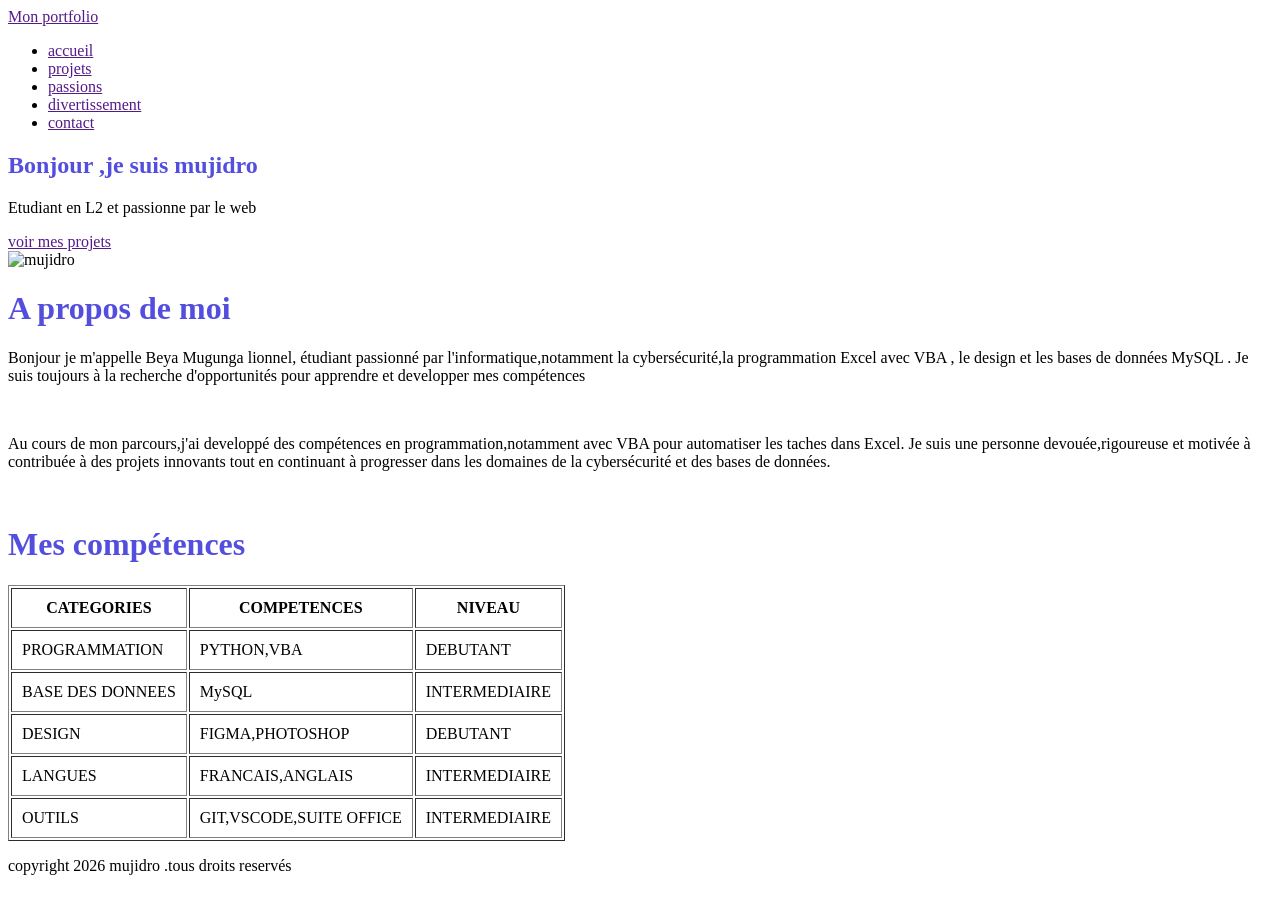
==== index.html @ fa2446de "Finir la maquette et initialiser le fichier de style css" ====
<!DOCTYPE html>
<html lang="en">
<head>
    <meta charset="UTF-8">
    <meta name="viewport" content="width=device-width, initial-scale=1.0">
    <title>Mon portfolio</title>
    <link rel="stylesheet" href="https://cdnjs.cloudflare.com/ajax/libs/font-awesome/7.0.1/css/all.min.css" integrity="sha512-2SwdPD6INVrV/lHTZbO2nodKhrnDdJK9/kg2XD1r9uGqPo1cUbujc+IYdlYdEErWNu69gVcYgdxlmVmzTWnetw==" crossorigin="anonymous" referrerpolicy="no-referrer" />
    <link rel="stylesheet" href="CSS/style.css">
</head>
<body>
    <header>
        <div>
            <a href="">Mon portfolio</a>
        </div>
        <nav>
        <ul>
            <li><a href="">accueil</a></li>
            <li><a href="">projets</a></li>
            <li><a href="">passions</a></li>
            <li><a href="">divertissement</a></li>
            <li><a href="">contact</a></li>
        </ul>
        </nav>
    </header>
    <main>
        <section>
        <div>
            <h1>Bonjour ,je suis mujidro</h1>
            <p>Etudiant en L2 et passionne par le web</p>
            <a href="">voir mes projets</a>
        </div>
        <div>
            <img src="images/mujidro.jpg.jpg" alt="mujidro" height="300"> 
        </div>
    </section>
    <section>
    <div>
    </main>
    <h1>A propos de moi</h1>
    <p>Bonjour je m'appelle Beya Mugunga lionnel, étudiant passionné par l'informatique,notamment la cybersécurité,la programmation Excel avec VBA , le design et les bases de données MySQL . Je suis toujours à la recherche d'opportunités pour apprendre et developper mes compétences</p> <br>
    <p>Au cours de mon parcours,j'ai developpé des compétences en programmation,notamment avec VBA pour automatiser les taches dans Excel. Je suis une personne devouée,rigoureuse et motivée à contribuée à des projets innovants tout en continuant à progresser dans les domaines de la cybersécurité et des bases de données.</p> <br>
    <h1>Mes compétences</h1>
    <table border="1px" cellpadding="10px">
        <tr>
            <th>CATEGORIES</th>
            <th>COMPETENCES</th>
            <th>NIVEAU</th>
        </tr>
        <tr>
        <td>PROGRAMMATION</td>
        <td>PYTHON,VBA</td>
        <td>DEBUTANT</td> 
        </tr>
        <tr>
            <td>BASE DES DONNEES</td>
            <td>MySQL</td>
            <td>INTERMEDIAIRE</td>
        </tr>
        <tr>
            <td>DESIGN</td>
            <td>FIGMA,PHOTOSHOP</td>
            <td>DEBUTANT</td>
        </tr>
        <tr>
            <td>LANGUES</td>
            <td>FRANCAIS,ANGLAIS</td>
            <td>INTERMEDIAIRE</td>
        </tr>
        <tr>
            <td>OUTILS</td>
            <td>GIT,VSCODE,SUITE OFFICE</td>
            <td>INTERMEDIAIRE</td>
        </tr>
    </table>

    <footer><p> copyright 2026 mujidro .tous droits reservés</p></footer><i class="fa-brands fa-github"></i><i class="fa-brands fa-linkedin"></i>
    <p></p>
</body>
</html>
---- CSS/style.css ----
:root {
    --violet-doux:#6C63FF;
    --violet-fonce:#534EDD;
    --orange-vif:#FFA726;
    --gris-tres-fonce:#333;
    --gris-fonce:#666;
    --gris-clair:#EEE;

}

h1 {
    color: var(--violet-fonce)
}
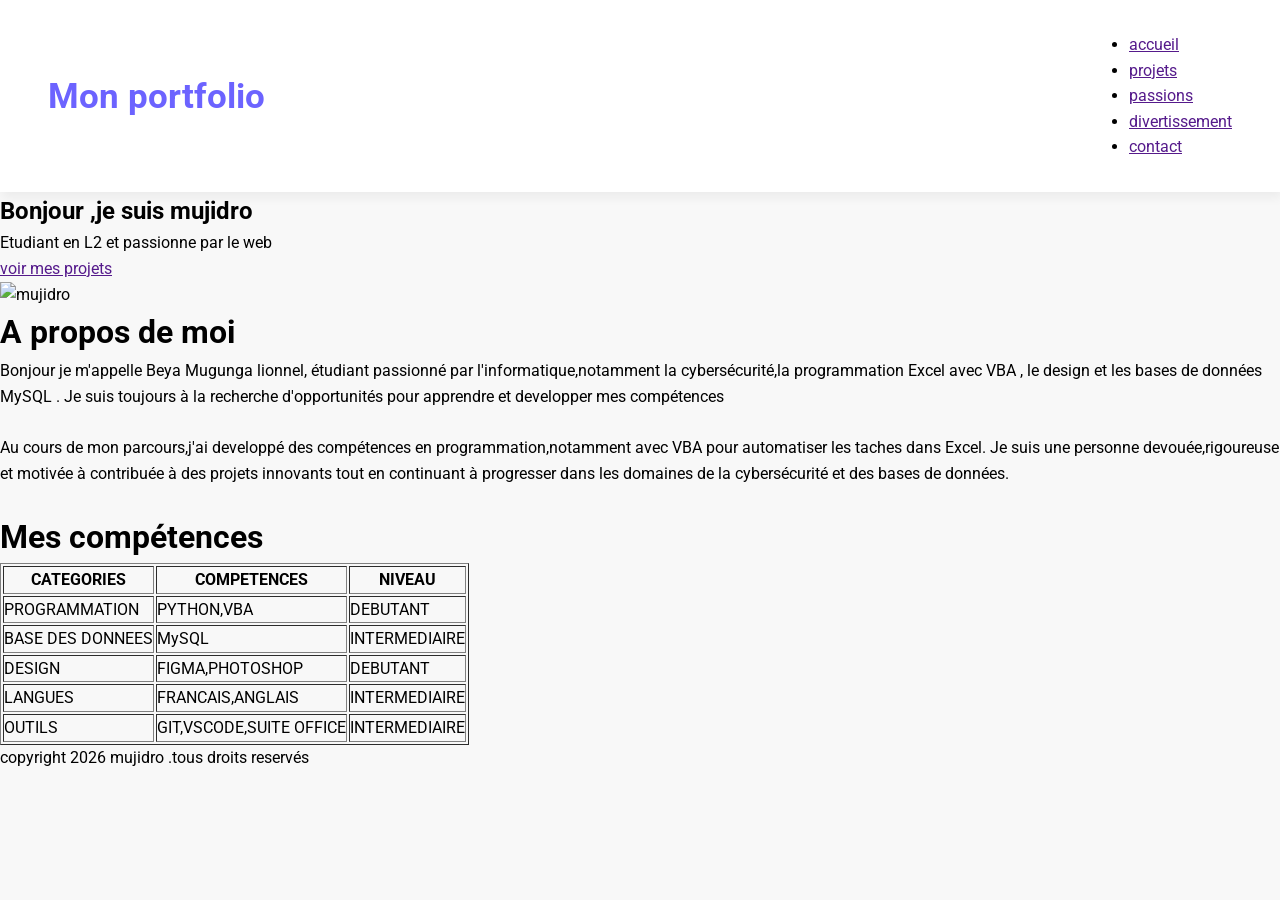
==== commit 37773f6e: "stylisation du header" ====
--- a/index.html
+++ b/index.html
@@ -6,6 +6,10 @@
     <title>Mon portfolio</title>
     <link rel="stylesheet" href="https://cdnjs.cloudflare.com/ajax/libs/font-awesome/7.0.1/css/all.min.css" integrity="sha512-2SwdPD6INVrV/lHTZbO2nodKhrnDdJK9/kg2XD1r9uGqPo1cUbujc+IYdlYdEErWNu69gVcYgdxlmVmzTWnetw==" crossorigin="anonymous" referrerpolicy="no-referrer" />
     <link rel="stylesheet" href="CSS/style.css">
+    <link rel="preconnect" href="https://fonts.googleapis.com">
+    <link rel="preconnect" href="https://fonts.gstatic.com" crossorigin>
+    <link href="https://fonts.googleapis.com/css2?family=Roboto:ital,wght@0,100..900;1,100..900&display=swap" rel="stylesheet">
+
 </head>
 <body>
     <header>
--- a/CSS/style.css
+++ b/CSS/style.css
@@ -5,9 +5,40 @@
     --gris-tres-fonce:#333;
     --gris-fonce:#666;
     --gris-clair:#EEE;
+    --gris-tres-clair: #F8F8F8;
+
+
 
 }
 
-h1 {
-    color: var(--violet-fonce)
-}+*{
+    margin: 0;
+    padding: 0;
+    box-sizing: border-box;
+}
+
+body {
+    background-color: var(--gris-tres-clair);
+    font-family:Roboto, sans-serif;
+    line-height: 1.6;
+}
+
+header {
+    background-color: white;
+    box-shadow: 2px 6px 10px rgba(0 ,0 ,0 ,0.05);
+    position: sticky;
+    top: 0 ;
+    z-index: 100;
+    Display: flex;
+    Justify-content: space-between;
+    align-items: center;
+    padding: 2rem 3rem;
+}
+
+header div a {
+    text-decoration: none;
+    font-size: 2.2rem;
+    font-weight: bold;
+    color: var(--violet-doux);
+
+}
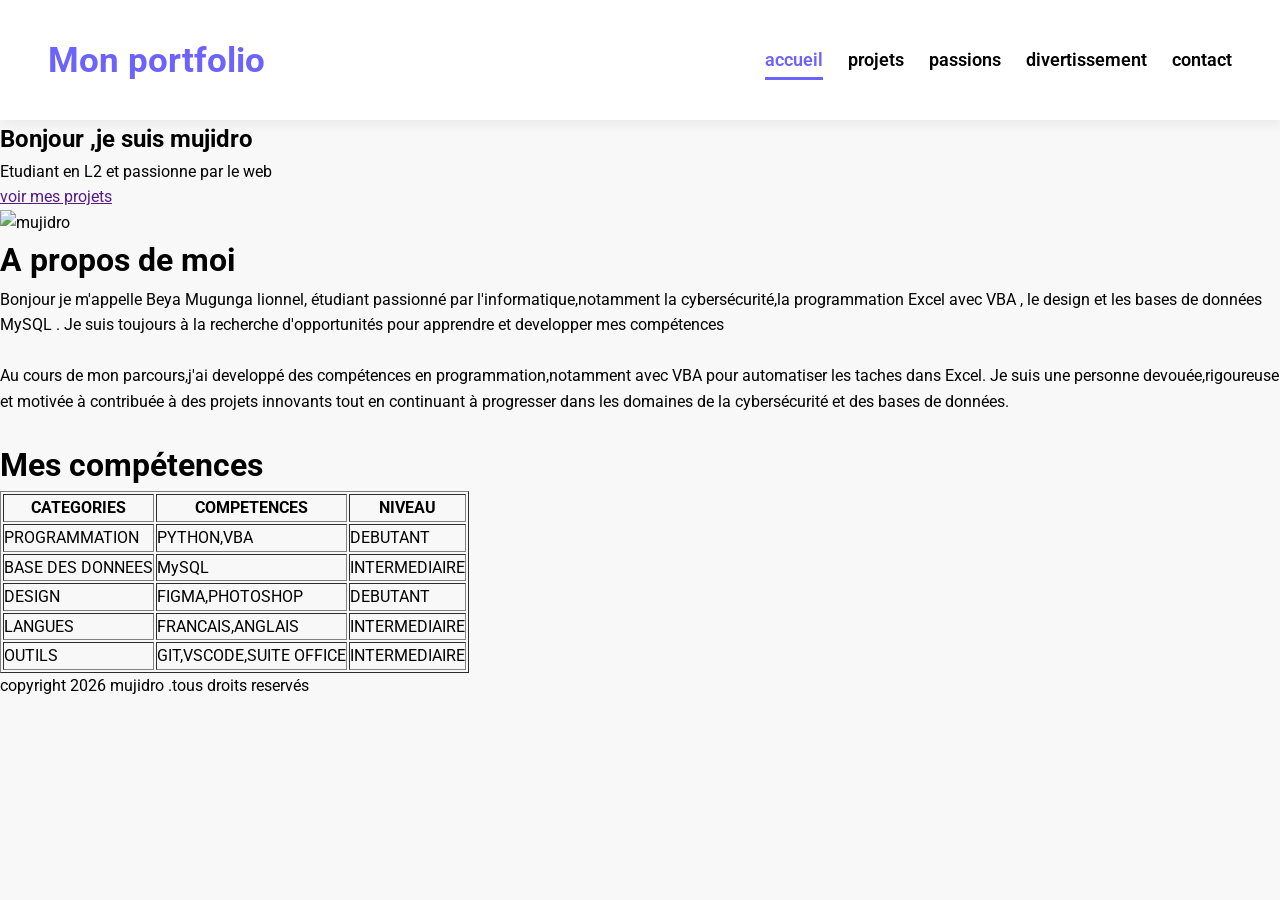
==== commit ed797cfa: "Stylisation du projet et création des autres pages" ====
--- a/index.html
+++ b/index.html
@@ -18,11 +18,11 @@
         </div>
         <nav>
         <ul>
-            <li><a href="">accueil</a></li>
-            <li><a href="">projets</a></li>
-            <li><a href="">passions</a></li>
-            <li><a href="">divertissement</a></li>
-            <li><a href="">contact</a></li>
+            <li><a href="index.html" class="active">accueil</a></li>
+            <li><a href="projets.html">projets</a></li>
+            <li><a href="passions.html">passions</a></li>
+            <li><a href="divertissement.html">divertissement</a></li>
+            <li><a href="contact.html">contact</a></li>
         </ul>
         </nav>
     </header>
--- a/CSS/style.css
+++ b/CSS/style.css
@@ -42,3 +42,49 @@
     color: var(--violet-doux);
 
 }
+
+ul li {
+    list-style: none;
+    margin-left: 25px;
+}
+
+ul {
+    display: flex;
+}
+
+ul li a {
+    text-decoration: none;
+    color: var(--tres-gris-fonce);
+    font-weight: 600;
+    font-size: 1.1rem;
+    position: relative;
+    padding:10px 0;
+}
+
+ul li a:hover {
+    color:var(--violet-doux);
+}
+
+ul li a::after {
+    content: '';
+    position: absolute;
+    left: 0;
+    bottom: 0;
+    height: 3px;
+    width: 0%;
+    background-color: var(--violet-doux);
+    transition: width 0.3s ease;
+}
+
+ul li a:hover::after {
+    width:100%;
+}
+
+a.active {
+    color: var(--violet-doux);
+    
+}
+
+a.active::after {
+    width: 100%
+}
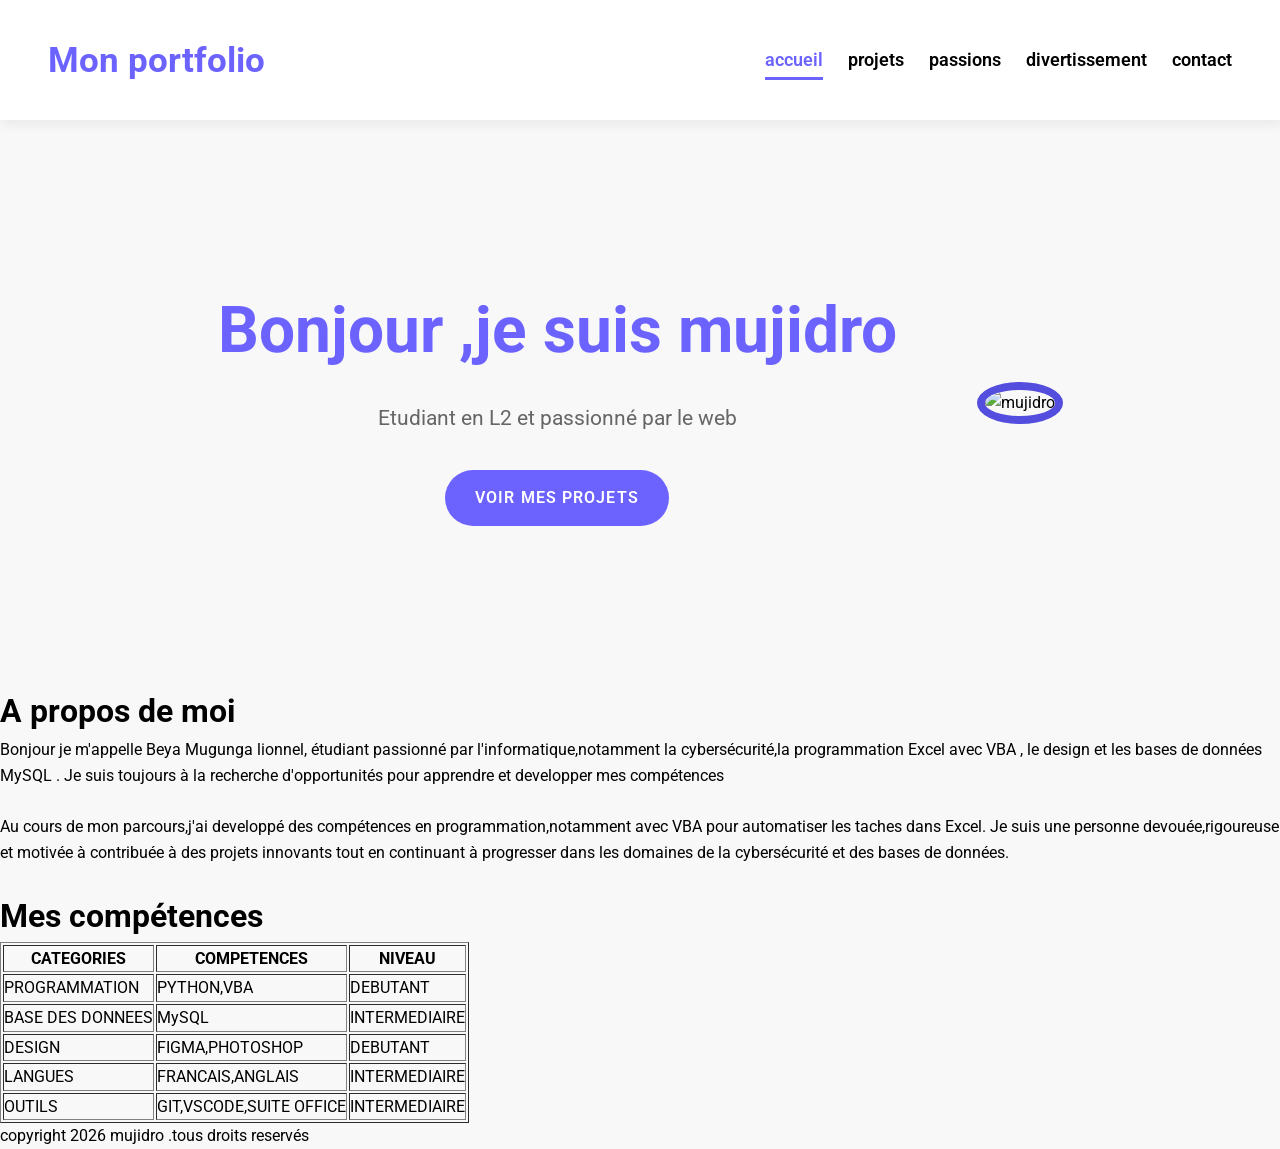
==== commit 75410c61: "stylisation de la section hero" ====
--- a/index.html
+++ b/index.html
@@ -27,14 +27,14 @@
         </nav>
     </header>
     <main>
-        <section>
+        <section class="hero">
         <div>
             <h1>Bonjour ,je suis mujidro</h1>
-            <p>Etudiant en L2 et passionne par le web</p>
-            <a href="">voir mes projets</a>
+            <p>Etudiant en L2 et passionné par le web</p>
+            <a href="projets.html">voir mes projets</a>
         </div>
         <div>
-            <img src="images/mujidro.jpg.jpg" alt="mujidro" height="300"> 
+            <img src="images/mujidro.jpg.jpg" alt="mujidro"> 
         </div>
     </section>
     <section>
--- a/CSS/style.css
+++ b/CSS/style.css
@@ -87,4 +87,54 @@
 
 a.active::after {
     width: 100%
+}
+
+.hero {
+    display: flex;
+    justify-content: center;
+    align-items: center;
+    gap: 5rem;
+    text-align: center;
+    margin: 10rem 2rem;
+}
+
+.hero img {
+    width: 300px;
+    height: 300px;
+    object-fit: cover;
+    object-position: top;
+    border-radius: 50%;
+    border: 8px solid var(--violet-fonce);
+}
+
+.hero h1 {
+    color: var(--violet-doux);
+    font-size: 4rem;
+    font-weight: 700;
+    margin-bottom: 1.2rem;
+}
+
+.hero p {
+    color: var(--gris-fonce);
+    font-size: 1.3rem;
+    margin-bottom: 1.2rem;
+}
+
+.hero a {
+    text-decoration: none;
+    display:inline-block;
+    background-color: var(--violet-doux);
+    color: white;
+    padding: 15px 30px;
+    border-radius: 50px;
+    text-transform: uppercase;
+    letter-spacing: 1.1px;
+    font-weight: 600;
+    margin-top: 1rem;
+    transition: background-color 0.3s ease,transform 0.2s ease;
+}
+
+.hero a:hover {
+    background-color: var(--violet-fonce);
+    transform: translate y(-3px);
 }
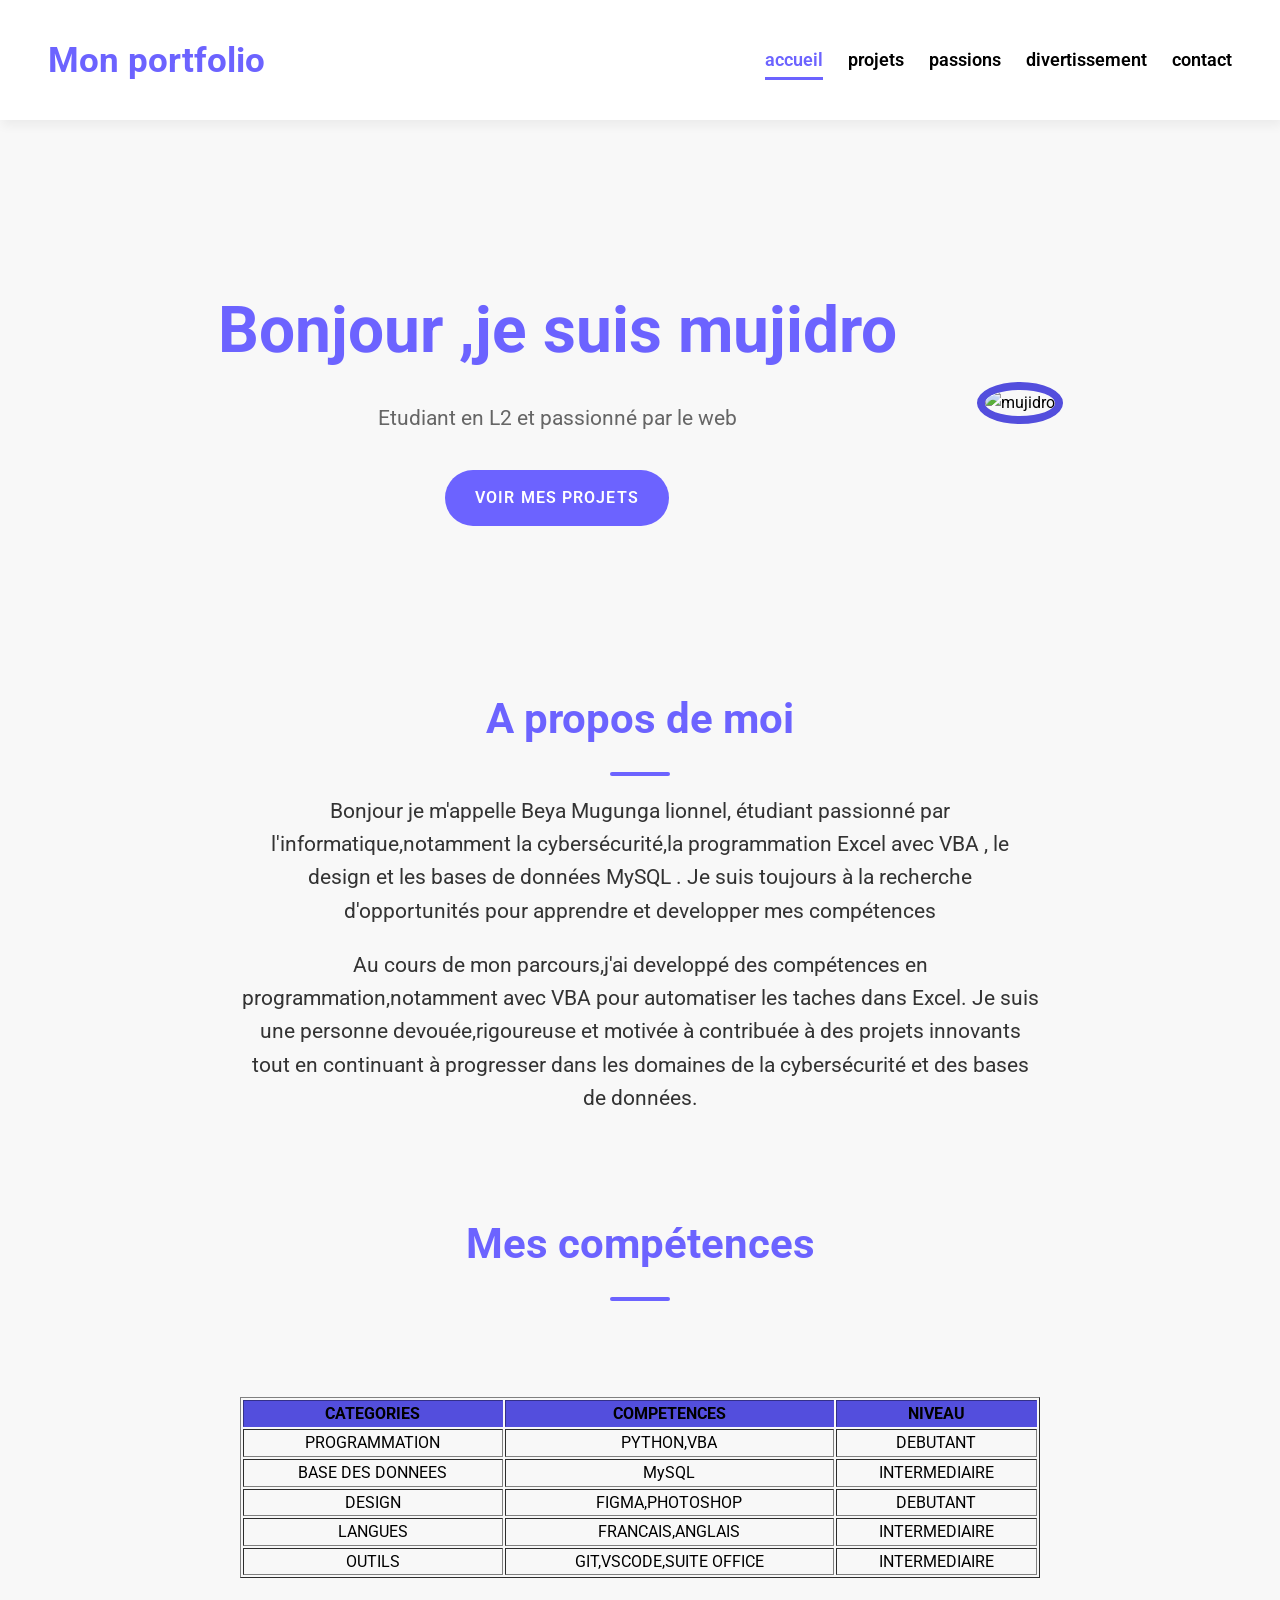
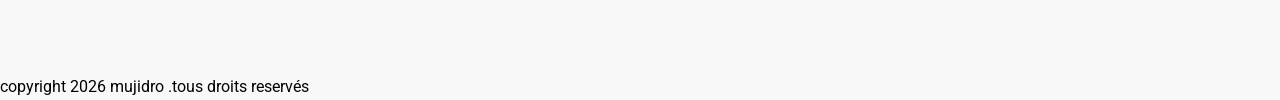
==== commit ec49e236: "stylisation de la section a propos" ====
--- a/index.html
+++ b/index.html
@@ -37,47 +37,72 @@
             <img src="images/mujidro.jpg.jpg" alt="mujidro"> 
         </div>
     </section>
-    <section>
+    <section class="apropos"> 
     <div>
-    </main>
-    <h1>A propos de moi</h1>
-    <p>Bonjour je m'appelle Beya Mugunga lionnel, étudiant passionné par l'informatique,notamment la cybersécurité,la programmation Excel avec VBA , le design et les bases de données MySQL . Je suis toujours à la recherche d'opportunités pour apprendre et developper mes compétences</p> <br>
-    <p>Au cours de mon parcours,j'ai developpé des compétences en programmation,notamment avec VBA pour automatiser les taches dans Excel. Je suis une personne devouée,rigoureuse et motivée à contribuée à des projets innovants tout en continuant à progresser dans les domaines de la cybersécurité et des bases de données.</p> <br>
-    <h1>Mes compétences</h1>
-    <table border="1px" cellpadding="10px">
-        <tr>
-            <th>CATEGORIES</th>
-            <th>COMPETENCES</th>
-            <th>NIVEAU</th>
-        </tr>
-        <tr>
-        <td>PROGRAMMATION</td>
-        <td>PYTHON,VBA</td>
-        <td>DEBUTANT</td> 
-        </tr>
-        <tr>
-            <td>BASE DES DONNEES</td>
-            <td>MySQL</td>
-            <td>INTERMEDIAIRE</td>
-        </tr>
-        <tr>
-            <td>DESIGN</td>
-            <td>FIGMA,PHOTOSHOP</td>
-            <td>DEBUTANT</td>
-        </tr>
-        <tr>
-            <td>LANGUES</td>
-            <td>FRANCAIS,ANGLAIS</td>
-            <td>INTERMEDIAIRE</td>
-        </tr>
-        <tr>
-            <td>OUTILS</td>
-            <td>GIT,VSCODE,SUITE OFFICE</td>
-            <td>INTERMEDIAIRE</td>
-        </tr>
-    </table>
+    <h2>A propos de moi</h2>
+    </div>
+    <div>
+        <p>Bonjour je m'appelle Beya Mugunga lionnel, étudiant passionné par l'informatique,notamment la cybersécurité,la programmation Excel avec VBA , le design et les bases de données MySQL . Je suis toujours à la recherche d'opportunités pour apprendre et developper mes compétences</p> 
+        
+        <p>Au cours de mon parcours,j'ai developpé des compétences en programmation,notamment avec VBA pour automatiser les taches dans Excel. Je suis une personne devouée,rigoureuse et motivée à contribuée à des projets innovants tout en continuant à progresser dans les domaines de la cybersécurité et des bases de données.</p> 
+    </div>
+</section>
+<section class="mescompetences">
+    <div>
+        <h2>Mes compétences</h2>
+    </div>
+    <div>
+        <table border="1px" cellpadding="10px">
+            <thead>
+                <tr>
+                    <th>CATEGORIES</th>
+                    <th>COMPETENCES</th>
+                    <th>NIVEAU</th>
+                </tr>
+            </thead>
+            <tr>
+                <td>PROGRAMMATION</td>
+                <td>PYTHON,VBA</td>
+                <td>DEBUTANT</td> 
+            </tr>
+            <tr>
+                <td>BASE DES DONNEES</td>
+                <td>MySQL</td>
+                <td>INTERMEDIAIRE</td>
+            </tr>
+            <tr>
+                <td>DESIGN</td>
+                <td>FIGMA,PHOTOSHOP</td>
+                <td>DEBUTANT</td>
+            </tr>
+            <tr>
+                <td>LANGUES</td>
+                <td>FRANCAIS,ANGLAIS</td>
+                <td>INTERMEDIAIRE</td>
+            </tr>
+            <tr>
+                <td>OUTILS</td>
+                <td>GIT,VSCODE,SUITE OFFICE</td>
+                <td>INTERMEDIAIRE</td>
+            </tr>
+        </table>
+    </div>
+        </section>
+    <main>
 
-    <footer><p> copyright 2026 mujidro .tous droits reservés</p></footer><i class="fa-brands fa-github"></i><i class="fa-brands fa-linkedin"></i>
-    <p></p>
+<footer>
+      <div>
+        <p> copyright 2026 mujidro .tous droits reservés</p>
+      </div>
+    <div>
+       <ul>
+            <a href=""><i class="fa-brands fa-github"></i></a>
+            <a href=""><i class="fa-brands fa-linkedin"></i></a>
+            <a href=""><i class="fa-brands fa-x-twitter"></i></a>
+
+        </ul>
+    </div>
+  </footer>
+
 </body>
 </html>
--- a/CSS/style.css
+++ b/CSS/style.css
@@ -137,4 +137,46 @@
 .hero a:hover {
     background-color: var(--violet-fonce);
     transform: translate y(-3px);
-}+}
+.apropos {
+    width: 800px;
+    margin: 6rem auto;
+    text-align: center;
+}
+
+section h2 {
+    color: var(--violet-doux);
+    font-size: 2.6rem;
+    font-weight: 700;
+    position: relative;
+    text-align: center;
+}
+
+section h2::after {
+    content: '';
+    display: block;
+    width: 60px;
+    height: 4px;
+    background-color: var(--violet-doux);
+    margin: 1.2rem auto;
+    border-radius: 2px;
+}
+
+.apropos p {
+    margin-bottom: 1.3rem;
+    color: var(--gris-tres-fonce);
+    font-size: 1.3rem;
+}
+
+.mescompetences table {
+    width: 800px;
+    margin: 6rem auto;
+    text-align: center;
+    box-shadow: var(--gris-tres-clair);
+}
+
+.mescompetences table thead {
+    background-color: var(--violet-fonce);
+    border-color: var(--violet-fonce);
+}
+
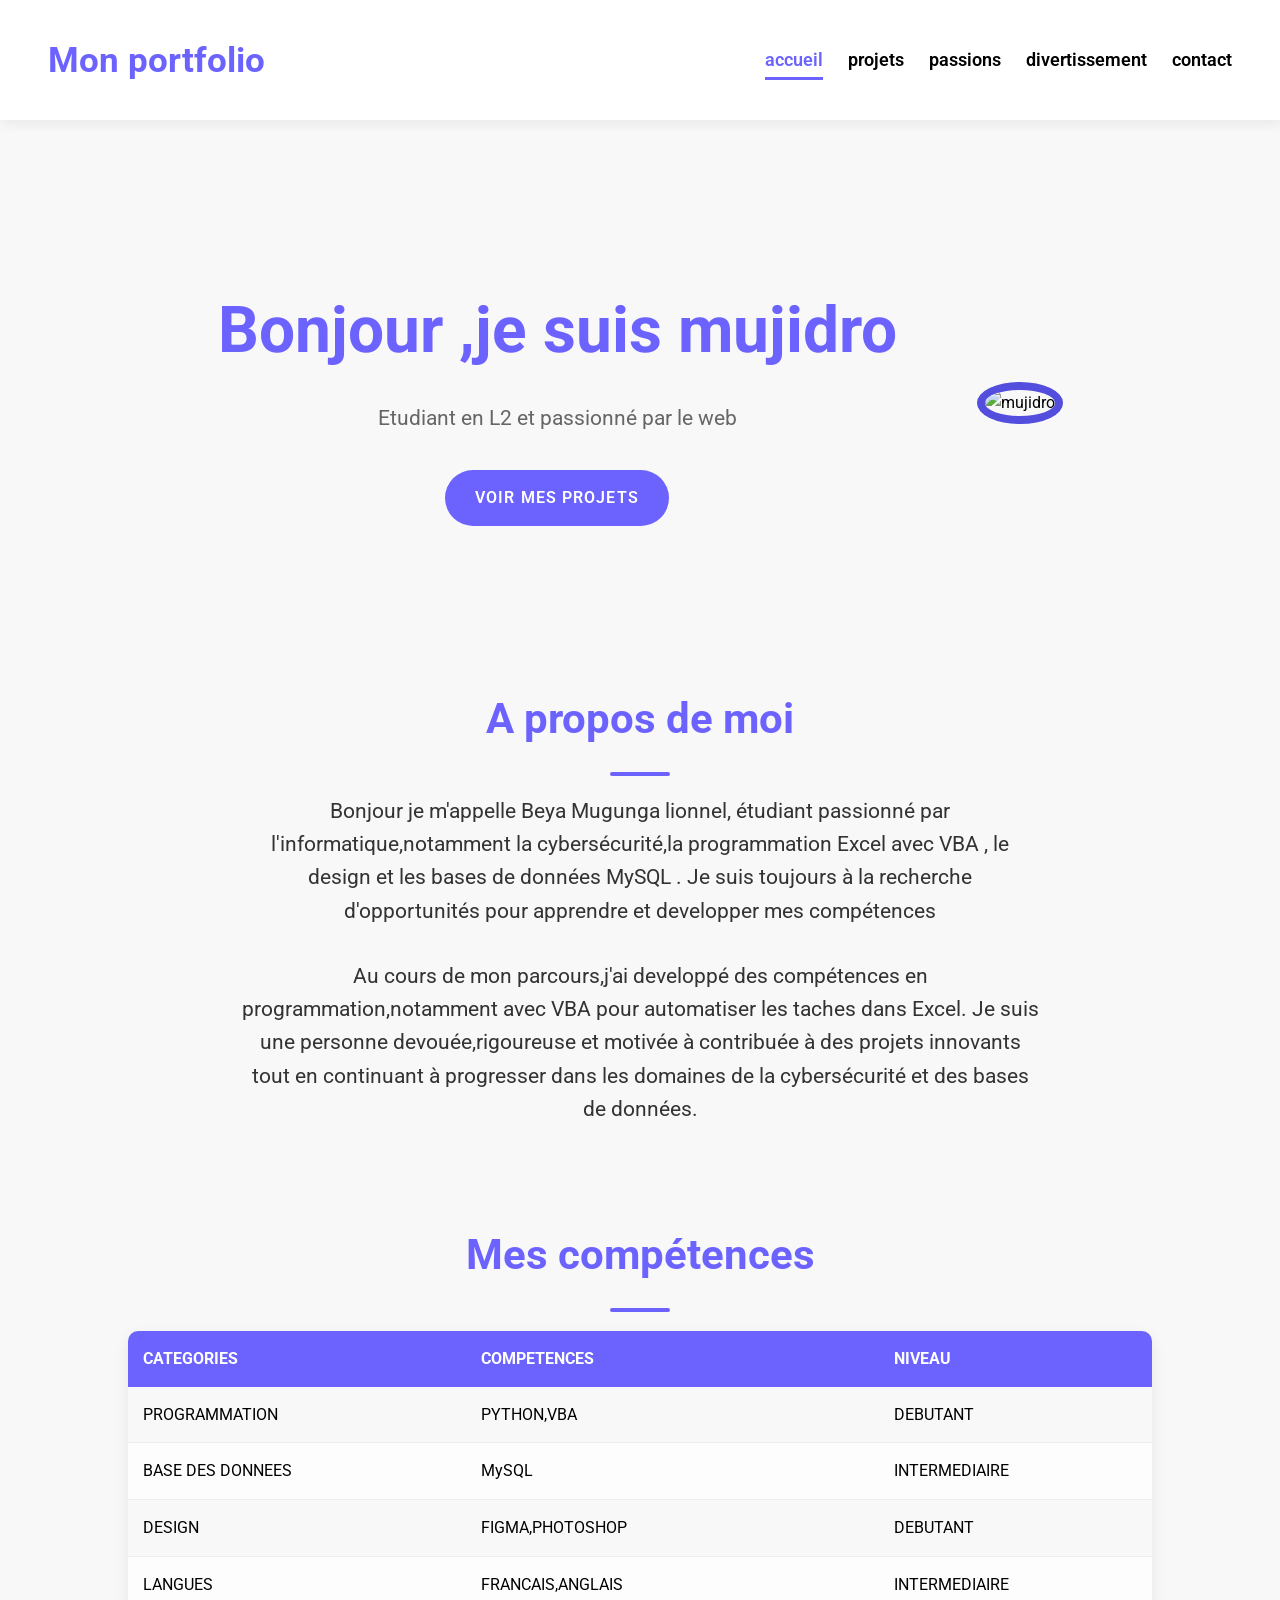
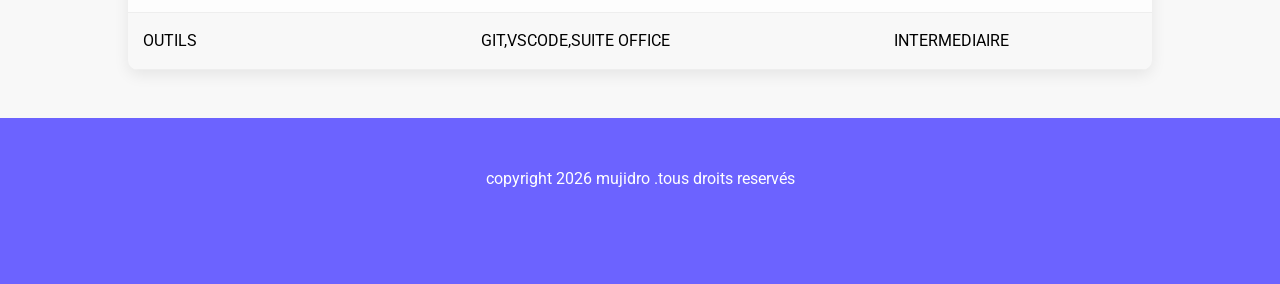
==== commit 85978fbb: "stylisation de la section mes competences et du footer" ====
--- a/index.html
+++ b/index.html
@@ -52,7 +52,7 @@
         <h2>Mes compétences</h2>
     </div>
     <div>
-        <table border="1px" cellpadding="10px">
+        <table  cellpadding="10px">
             <thead>
                 <tr>
                     <th>CATEGORIES</th>
@@ -60,6 +60,7 @@
                     <th>NIVEAU</th>
                 </tr>
             </thead>
+            <tbody>
             <tr>
                 <td>PROGRAMMATION</td>
                 <td>PYTHON,VBA</td>
@@ -85,6 +86,7 @@
                 <td>GIT,VSCODE,SUITE OFFICE</td>
                 <td>INTERMEDIAIRE</td>
             </tr>
+            </tbody>
         </table>
     </div>
         </section>
@@ -93,16 +95,9 @@
 <footer>
       <div>
         <p> copyright 2026 mujidro .tous droits reservés</p>
-      </div>
-    <div>
-       <ul>
-            <a href=""><i class="fa-brands fa-github"></i></a>
-            <a href=""><i class="fa-brands fa-linkedin"></i></a>
-            <a href=""><i class="fa-brands fa-x-twitter"></i></a>
-
-        </ul>
-    </div>
+        <a href=""><i class="fa-brands fa-github"></i></a>
+        <a href=""><i class="fa-brands fa-linkedin"></i></a>
+         <a href=""><i class="fa-brands fa-x-twitter"></i></a>
   </footer>
-
 </body>
 </html>
--- a/CSS/style.css
+++ b/CSS/style.css
@@ -163,20 +163,70 @@
 }
 
 .apropos p {
-    margin-bottom: 1.3rem;
+    margin-bottom: 2rem;
     color: var(--gris-tres-fonce);
     font-size: 1.3rem;
 }
 
 .mescompetences table {
-    width: 800px;
-    margin: 6rem auto;
-    text-align: center;
-    box-shadow: var(--gris-tres-clair);
+    width: 80%;
+    margin: 0 auto;
+    border-collapse: collapse;
+    box-shadow: 0 5px 15px rgb(0,0,0,0.08);
+    border-radius: 10px;
+    overflow: hidden;
+}
+
+.mescompetences table th, .mescompetences table td {
+    padding: 15px;
+    text-align: left;
 }
 
 .mescompetences table thead {
-    background-color: var(--violet-fonce);
-    border-color: var(--violet-fonce);
-}
-
+    background-color: var(--violet-doux);
+    color: white;
+    text-transform: uppercase;
+}
+
+.mescompetences table tbody td {
+    border-bottom: 1px solid var(--gris-clair);
+}
+
+.mescompetences table tbody tr:nth-child(even){
+    background-color: #fdfdfd;
+}
+
+.mescompetences table tbody tr {
+    transition: background-color 0.3s ease;
+}
+
+.mescompetences table tbody tr:hover {
+    background-color: #f0f0f0;
+}
+
+footer {
+    margin-top: 3rem;
+    background-color: var(--violet-doux);
+    color: white;
+    text-align: center;
+    padding: 3rem 0;
+}
+
+footer p {
+    color: white;
+    margin-bottom: 1.2rem;
+}
+
+footer a {
+    color: white;
+    display: inline-block;
+    font-size: 1.2rem;
+    margin: 0 10px;
+    transition: color 0.3s ease, transform 0.2s ease;
+}
+
+footer a:hover {
+    color: var(--orange-vif);
+    transform: translateY(-3px);-
+}
+
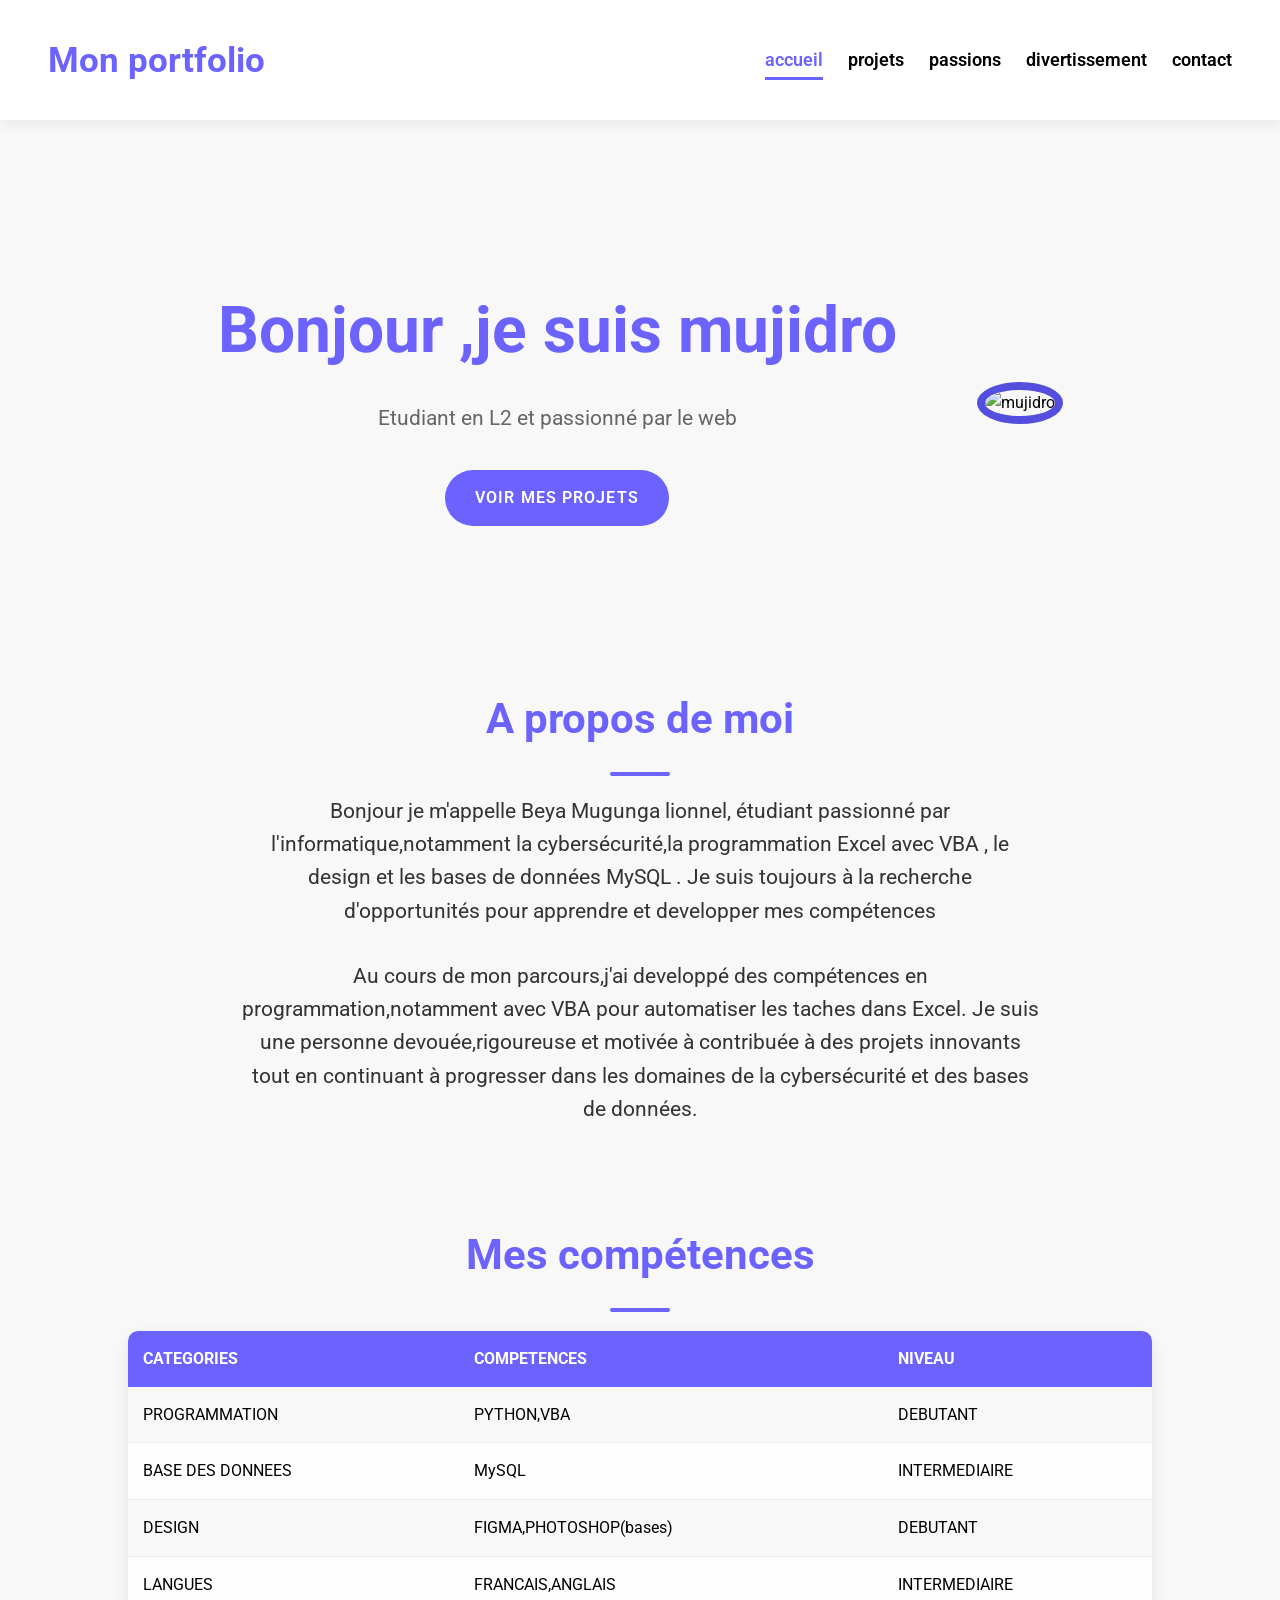
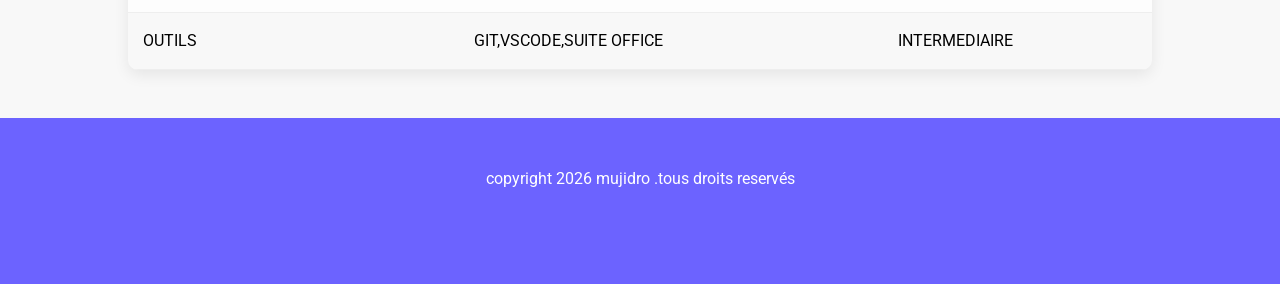
==== commit 569d6e64: "création du fichier projet html" ====
--- a/index.html
+++ b/index.html
@@ -73,7 +73,7 @@
             </tr>
             <tr>
                 <td>DESIGN</td>
-                <td>FIGMA,PHOTOSHOP</td>
+                <td>FIGMA,PHOTOSHOP(bases)</td>
                 <td>DEBUTANT</td>
             </tr>
             <tr>
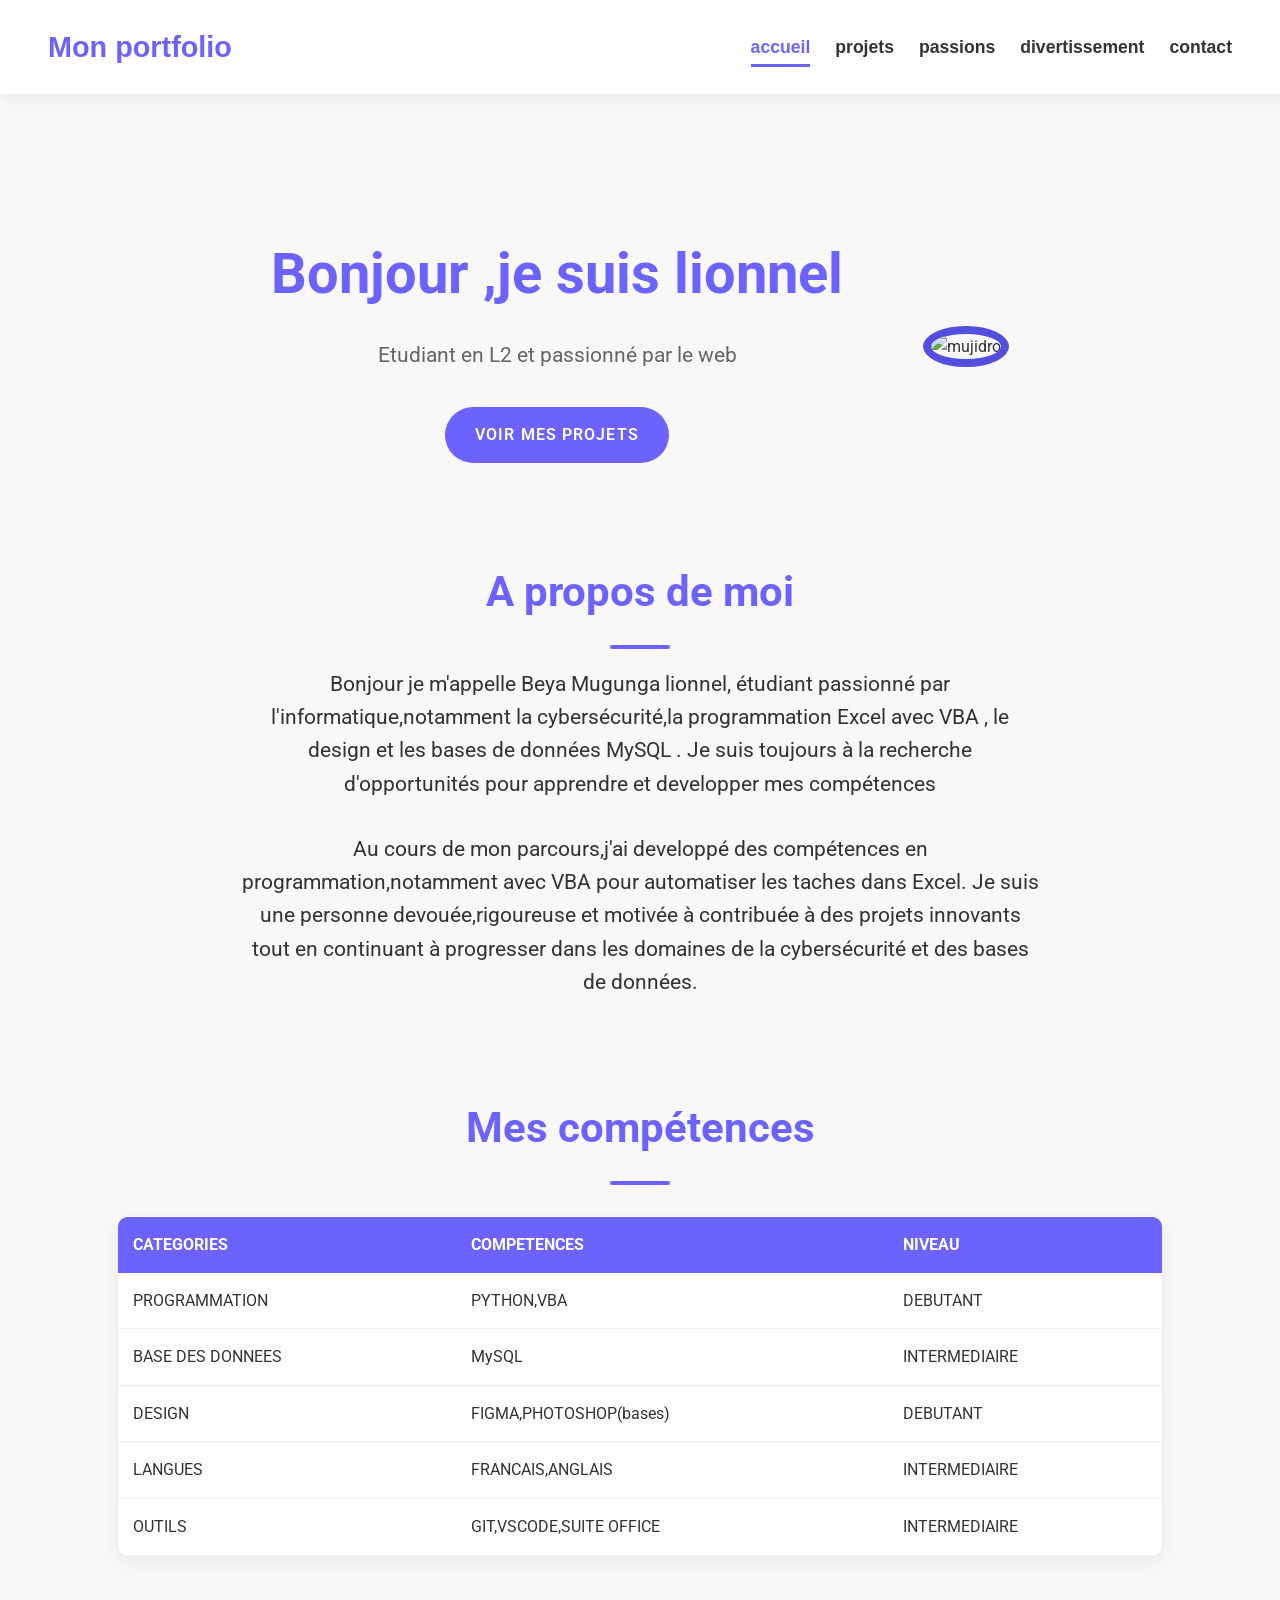
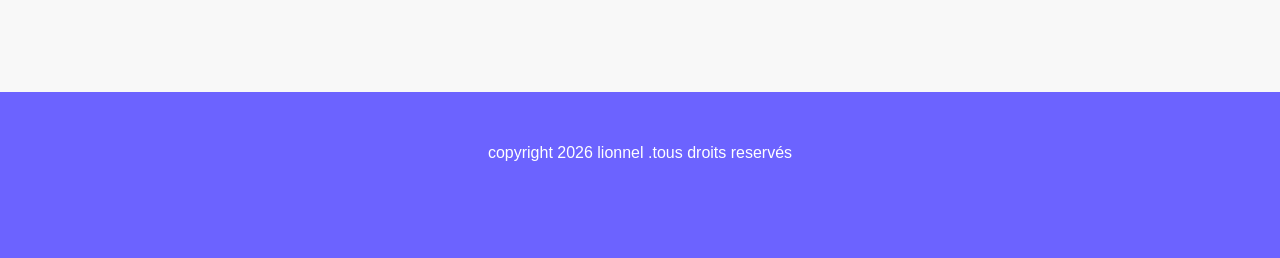
==== commit 1e9038a6: "creation de la page passions et de la page divertissement" ====
--- a/index.html
+++ b/index.html
@@ -29,7 +29,7 @@
     <main>
         <section class="hero">
         <div>
-            <h1>Bonjour ,je suis mujidro</h1>
+            <h1>Bonjour ,je suis lionnel</h1>
             <p>Etudiant en L2 et passionné par le web</p>
             <a href="projets.html">voir mes projets</a>
         </div>
@@ -90,14 +90,15 @@
         </table>
     </div>
         </section>
-    <main>
+    </main>
 
-<footer>
-      <div>
-        <p> copyright 2026 mujidro .tous droits reservés</p>
-        <a href=""><i class="fa-brands fa-github"></i></a>
-        <a href=""><i class="fa-brands fa-linkedin"></i></a>
-         <a href=""><i class="fa-brands fa-x-twitter"></i></a>
+  <footer>
+        <p> copyright 2026 lionnel .tous droits reservés</p>
+        <div>
+             <a href=""><i class="fa-brands fa-github"></i></a>
+             <a href=""><i class="fa-brands fa-linkedin"></i></a>
+             <a href=""><i class="fa-brands fa-x-twitter"></i></a>
+        </div>
   </footer>
 </body>
 </html>
--- a/CSS/style.css
+++ b/CSS/style.css
@@ -7,8 +7,6 @@
     --gris-clair:#EEE;
     --gris-tres-clair: #F8F8F8;
 
-
-
 }
 
 *{
@@ -21,6 +19,7 @@
     background-color: var(--gris-tres-clair);
     font-family:Roboto, sans-serif;
     line-height: 1.6;
+    
 }
 
 header {
@@ -210,6 +209,7 @@
     color: white;
     text-align: center;
     padding: 3rem 0;
+    width: 100%;
 }
 
 footer p {
@@ -227,6 +227,569 @@
 
 footer a:hover {
     color: var(--orange-vif);
-    transform: translateY(-3px);-
-}
-
+    transform: translateY(-3px);
+}
+
+
+.contact {
+    Width : 80% ;
+    Margin : 4rem auto ;
+    Text-align : center ;
+}
+
+.contact-container {
+    Display : flex ;
+    Justify-content : space-between ;
+    Gap : 3rem ;
+    Margin-top : 3rem ;
+    Flex-wrap : wrap ;
+}
+
+.contact-info, .contact-form {
+    Flex : 1 ;
+    Min-width : 300px ;
+    Background-color : white ;
+    Padding : 2rem ;
+    Border-radius : 10px ;
+    Box-shadow : 0 5px 15px rgba(0,0,0,0.05) ;
+}
+
+.contact-info p {
+    Margin : 1rem 0 ;
+    Color : var(--gris-fonce) ;
+    Font-size : 1.1rem ;
+}
+
+.contact-icons a {
+    Font-size : 2rem ;
+    Margin : 0 10px ;
+    Color : var (--violet-fonce);
+    Transition : transform 0.2s ease, color 0.3s ease ;
+}
+
+.contact-icons a :hover {
+    Color : var(--violet-fonce) ;
+    Transform : translateY(-3px) ;
+}
+
+.contact-form form {
+    Display : flex ;
+    Flex-direction : column ;
+    Gap : 1.2rem ;
+    Margin-top : 1rem ;
+}
+
+.contact-form input {
+    Padding : 12px ;
+    Border : 1px solid var(--gris-clair) ;
+    Border-radius : 5px ;
+    Font-size : 1rem ;
+}
+
+.contact-form button {
+    Background-color : var(--violet-doux) ;
+    Color : white ;
+    Border : none ;
+    Padding : 12px ;
+    Border-radius : 20px ;
+    Font-weight : 600 ;
+    Cursor : pointer ;
+    Transition : background-color 0.3s ease, transform 0.2s ease ;
+}
+
+.contact-form button :hover {
+    Background-color : var(--violet-fonce) ;
+    Transform : translateY(-2px) ;
+}
+
+.projets {
+    width: 85%;
+    margin: 4rem auto;
+    text-align: center;
+}
+.projets h1 {
+    color: var(--violet-doux);
+    font-size: 2.6rem;
+    font-weight: 700;
+    position: relative;
+    text-align: center;
+}
+
+.projets h1::after {
+    content: '';
+    display: block;
+    width: 60px;
+    height: 4px;
+    background-color: var(--violet-doux);
+    margin: 1.2rem auto;
+    border-radius: 2px;
+}
+
+.projets-container {
+    display: flex;
+    flex-wrap: wrap;
+    justify-content: center;
+    gap: 2rem;
+    margin-top: 3rem;
+}
+
+.projet-card {
+    background-color: white;
+    width: 300px;
+    border-radius: 15px;
+    overflow: hidden;
+    box-shadow: 0 5px 15px rgba(0,0,0,0.08);
+    transition: transform 0.3s ease, box-shadow 0.3s ease;
+    text-align: center;
+    padding-bottom: 1.5rem;
+}
+
+.projet-card:hover {
+    transform: translateY(-8px);
+    box-shadow: 0 10px 25px rgba(0,0,0,0.12);
+}
+
+.projet-card img {
+    width: 100%;
+    height: 180px;
+    object-fit: cover;
+}
+
+.projet-card h3 {
+    margin: 1rem 0 0.5rem;
+    color: var(--violet-doux);
+}
+
+.projet-card p {
+    padding: 0 1rem;
+    font-size: 0.95rem;
+    color: var(--gris-fonce);
+}
+
+.tech {
+    margin: 1rem 0;
+}
+
+.tech span {
+    display: inline-block;
+    background-color: var(--gris-clair);
+    color: var(--gris-tres-fonce);
+    padding: 5px 10px;
+    border-radius: 15px;
+    margin: 5px;
+    font-size: 0.85rem;
+}
+
+.projet-links {
+    display: flex;
+    justify-content: center;
+    gap: 1rem;
+    margin-top: 1rem;
+}
+
+.projet-links a {
+    text-decoration: none;
+    font-size: 0.9rem;
+    color: white;
+    background-color: var(--violet-doux);
+    padding: 8px 12px;
+    border-radius: 20px;
+    transition: background-color 0.3s ease, transform 0.2s ease;
+}
+
+.projet-links a i {
+    margin-right: 5px;
+}
+
+.projet-links a:hover {
+    background-color: var(--violet-fonce);
+    transform: translateY(-2px);
+}
+
+
+
+/* Centrer le titre et l'intro */
+main {
+    font-family: 'Roboto', sans-serif;
+    padding: 50px 20px;
+    max-width: 1200px;
+    margin: 0 auto;
+    text-align: center;
+}
+
+/* Intro de la page Passions */
+.passions-hero {
+    Text-align : center ;
+    Padding : 80px 20px ;
+    Background-color : white ; /* Fond blanc pour trancher avec les bannières */
+    Margin-bottom : 0 ; /* Pas d’espace avec la première bannière */
+}
+
+.passions-hero h1 {
+    Color : var(--violet-doux) ;
+    Font-size : 3rem ;
+    Font-weight : 900 ;
+    Margin-bottom : 15px ;
+}
+
+.passions-hero p {
+    Color : var(--gris-fonce) ;
+    Font-size : 1.2rem ;
+    Max-width : 700px ;
+    Margin : 0 auto ;
+}
+
+/* Conteneur principal des bannières */
+.passions-bannieres-container {
+    Width : 100% ;
+    Display : flex ;
+    Flex-direction : column ;
+}
+
+/* Style de base d’une bannière */
+.passion-banner {
+    Width : 100% ;
+    Min-height : 450px ; /* Hauteur de la bannière */
+    Background-size : cover ;
+    Background-position : center ;
+    Background-repeat : no-repeat ;
+    Background-attachment : fixed ; /* Effet Parallaxe (l’image défile moins vite) */
+    Display : flex ;
+    Align-items : center ; /* Centre verticalement le contenu */
+    Color : white ; /* Texte en blanc sur l’image sombre */
+    Position : relative ;
+    Transition : transform 0.3s ease ;
+}
+
+/* Zone de contenu à l’intérieur de la bannière */
+.passion-content {
+    Max-width : 1200px ;
+    Margin : 0 auto ;
+    Width : 100% ;
+    Padding : 0 50px ;
+    Display : flex ;
+}
+
+/* Zone de texte (prend la moitié de la largeur) */
+.passion-text {
+    Flex : 0 0 50% ; /* Occupe 50% de la largeur */
+    Padding : 40px ;
+    Background-color : rgba(0, 0, 0, 0.3) ; /* Léger fond pour la lisibilité */
+    Border-radius : 10px ;
+    Backdrop-filter : blur(5px) ; /* Effet de flou derrière le texte */
+}
+
+.passion-text h2 {
+    Font-size : 2.5rem ;
+    Font-weight : 700 ;
+    Margin-bottom : 20px ;
+    Position : relative ;
+    Display : inline-block ;
+}
+
+/* Barre de soulignement sous le titre */
+.passion-text h2 ::after {
+    Content : ‘’ ;
+    Display : block ;
+    Width : 60px ;
+    Height : 4px ;
+    Background-color : var(--violet-doux) ;
+    Margin-top : 10px ;
+    Border-radius : 2px ;
+}
+
+.passion-text p {
+    Font-size : 1.1rem ;
+    Line-height : 1.8 ;
+    Color : rgba(255, 255, 255, 0.9) ;
+}
+
+
+/* Style spécifique pour les icônes de la page divertissement */
+.hobby i {
+    color: #28a745; /* On utilise un vert "sport" pour changer du bleu */
+}
+
+/* Animation au survol spécifique */
+.hobby:hover {
+    border-color: #28a745;
+    background-color: #f0fff4;
+}
+
+.divertissement-header {
+    margin-bottom: 40px;
+}
+
+/* Optionnel : style pour les noms importants */
+strong {
+    color: #333;
+    font-weight: 600;
+}
+
+/* --- VARIABLES ET RÉINITIALISATION --- */
+:root {
+    --violet-doux : #6C63FF ; /* */
+    --violet-fonce : #534EDD ; /* */
+    --orange-vif : #FFA726 ; /* */
+    --gris-tres-fonce : #333 ; /* */
+    --gris-fonce : #666 ; /* */
+    --gris-clair : #EEE ; /* */
+    --gris-tres-clair : #F8F8F8 ; /* */
+}
+
+•	{
+    Margin : 0 ;
+    Padding : 0 ;
+    Box-sizing : border-box ; /* */
+}
+
+Body {
+    Background-color : var(--gris-tres-clair) ;
+    Font-family : ‘Roboto’, sans-serif ; /* */
+    Line-height : 1.6 ;
+    Color : var(--gris-tres-fonce) ;
+}
+
+/* --- NAVIGATION (HEADER) --- */
+Header {
+    Background-color : white ;
+    Box-shadow : 2px 6px 10px rgba(0, 0, 0, 0.05) ; /* */
+    Position : sticky ;
+    Top : 0 ;
+    z-index : 100 ;
+    display : flex ;
+    justify-content : space-between ;
+    align-items : center ;
+    padding : 1.5rem 3rem ; /* */
+}
+
+Header div a {
+    Text-decoration : none ;
+    Font-size : 1.8rem ;
+    Font-weight : bold ;
+    Color : var(--violet-doux) ; /* */
+}
+
+Ul {
+    Display : flex ;
+    List-style : none ; /* */
+}
+
+Ul li {
+    Margin-left : 25px ;
+}
+
+Ul li a {
+    Text-decoration : none ;
+    Color : var(--gris-tres-fonce) ;
+    Font-weight : 600 ;
+    Font-size : 1.1rem ;
+    Position : relative ;
+    Padding : 10px 0 ;
+    Transition : color 0.3s ease ;
+}
+
+/* État actif et survol */
+Ul li a :hover, a.active {
+    Color : var(--violet-doux) ; /* */
+}
+
+Ul li a ::after {
+    Content : ‘’ ;
+    Position : absolute ;
+    Left : 0 ;
+    Bottom : 0 ;
+    Height : 3px ;
+    Width : 0% ;
+    Background-color : var(--violet-doux) ;
+    Transition : width 0.3s ease ;
+}
+
+Ul li a :hover ::after, a.active ::after {
+    Width : 100% ; /* */
+}
+
+/* --- STRUCTURE GÉNÉRALE --- */
+Main {
+    Max-width : 1200px ;
+    Margin : 0 auto ;
+    Padding : 40px 20px ;
+    Text-align : center ; /* */
+}
+
+/* --- SECTION HERO (Accueil & Divertissement) --- */
+.hero {
+    Display : flex ;
+    Justify-content : center ;
+    Align-items : center ;
+    Gap : 5rem ;
+    Margin : 6rem 2rem ; /* */
+    Flex-wrap : wrap ;
+}
+
+.hero img {
+    Width : 300px ;
+    Height : 300px ;
+    Object-fit : cover ;
+    Object-position : top ;
+    Border-radius : 50% ;
+    Border : 8px solid var(--violet-fonce) ; /* */
+}
+
+.hero h1 {
+    Color : var(--violet-doux) ;
+    Font-size : 3.5rem ;
+    Font-weight : 700 ;
+    Margin-bottom : 1.2rem ;
+}
+
+.hero p {
+    Color : var(--gris-fonce) ;
+    Font-size : 1.3rem ;
+    Max-width : 600px ;
+    Margin : 0 auto 1.2rem ;
+}
+
+.hero a {
+    Text-decoration : none ;
+    Display : inline-block ;
+    Background-color : var(--violet-doux) ;
+    Color : white ;
+    Padding : 15px 30px ;
+    Border-radius : 50px ;
+    Text-transform : uppercase ;
+    Font-weight : 600 ;
+    Transition : background-color 0.3s, transform 0.2s ;
+}
+
+.hero a :hover {
+    Background-color : var(--violet-fonce) ;
+    Transform : translateY(-3px) ; /* */
+}
+
+/* --- GRILLES ET CARTES (Projets, Passions, Divertissement) --- */
+.projets-container, .passions-grid {
+    Display : grid ;
+    Grid-template-columns : repeat(auto-fit, minmax(280px, 1fr)) ; /* */
+    Gap : 30px ;
+    Margin-top : 3rem ;
+    Padding : 20px ;
+}
+
+.projet-card, .passion-card {
+    Background-color : white ;
+    Border-radius : 15px ;
+    Padding : 30px 20px ;
+    Box-shadow : 0 10px 25px rgba(0,0,0,0.08) ; /* */
+    Transition : transform 0.3s ease, box-shadow 0.3s ease ;
+    Border : 1px solid #eee ;
+}
+
+.projet-card :hover, .passion-card :hover {
+    Transform : translateY(-10px) ; /* */
+    Box-shadow : 0 15px 35px rgba(0,0,0,0.12) ;
+}
+
+.passion-card i {
+    Font-size : 3.5rem ;
+    Color : var(--violet-doux) ; /* */
+    Margin-bottom : 20px ;
+    Display : block ;
+}
+
+/* Style spécifique pour la page divertissement (Hobby) */
+.hobby i {
+    Color : #28a745 ; /* Vert pour le sport/loisir */
+}
+
+.hobby :hover {
+    Border-color : #28a745 ;
+    Background-color : #f0fff4 ; /* */
+}
+
+/* --- TABLEAU COMPÉTENCES (Accueil) --- */
+.mescompetences table {
+    Width : 90% ;
+    Margin : 2rem auto ;
+    Border-collapse : collapse ;
+    Background : white ;
+    Border-radius : 10px ;
+    Overflow : hidden ;
+    Box-shadow : 0 5px 15px rgba(0,0,0,0.08) ; /* */
+}
+
+.mescompetences table th {
+    Background-color : var(--violet-doux) ;
+    Color : white ;
+    Padding : 15px ;
+    Text-align : left ;
+}
+
+.mescompetences table td {
+    Padding : 15px ;
+    Border-bottom : 1px solid var(--gris-clair) ; /* */
+}
+
+/* --- FORMULAIRE DE CONTACT --- */
+.contact-container {
+    Display : flex ;
+    Flex-wrap : wrap ;
+    Gap : 2rem ;
+    Justify-content : center ;
+}
+
+.contact-info, .contact-form {
+    Flex : 1 ;
+    Min-width : 300px ;
+    Background : white ;
+    Padding : 2rem ;
+    Border-radius : 10px ;
+    Box-shadow : 0 5px 15px rgba(0,0,0,0.05) ; /* */
+}
+
+.contact-form form {
+    Display : flex ;
+    Flex-direction : column ;
+    Gap : 1.2rem ;
+}
+
+.contact-form input {
+    Padding : 12px ;
+    Border : 1px solid var(--gris-clair) ;
+    Border-radius : 5px ; /* */
+}
+
+.contact-form button {
+    Background-color : var(--violet-doux) ;
+    Color : white ;
+    Border : none ;
+    Padding : 12px ;
+    Border-radius : 25px ;
+    Font-weight : 600 ;
+    Cursor : pointer ;
+    Transition : background-color 0.3s ;
+}
+
+/* --- FOOTER --- */
+footer {
+    Background-color : var(--violet-doux) ;
+    Color : white ;
+    Text-align : center ;
+    Margin-top : 4rem ; /* */
+}
+
+footer a {
+    Color : white ;
+    font-size : 1.5rem ;
+    transition : color 0.3s ease, transform 0.2s ease ;
+    display : inline-block ;
+}
+
+footer a :hover {
+    Color : var(--orange-vif) ;
+    Transform : translateY(-3px) ; /* */
+}
+
+
+
+
